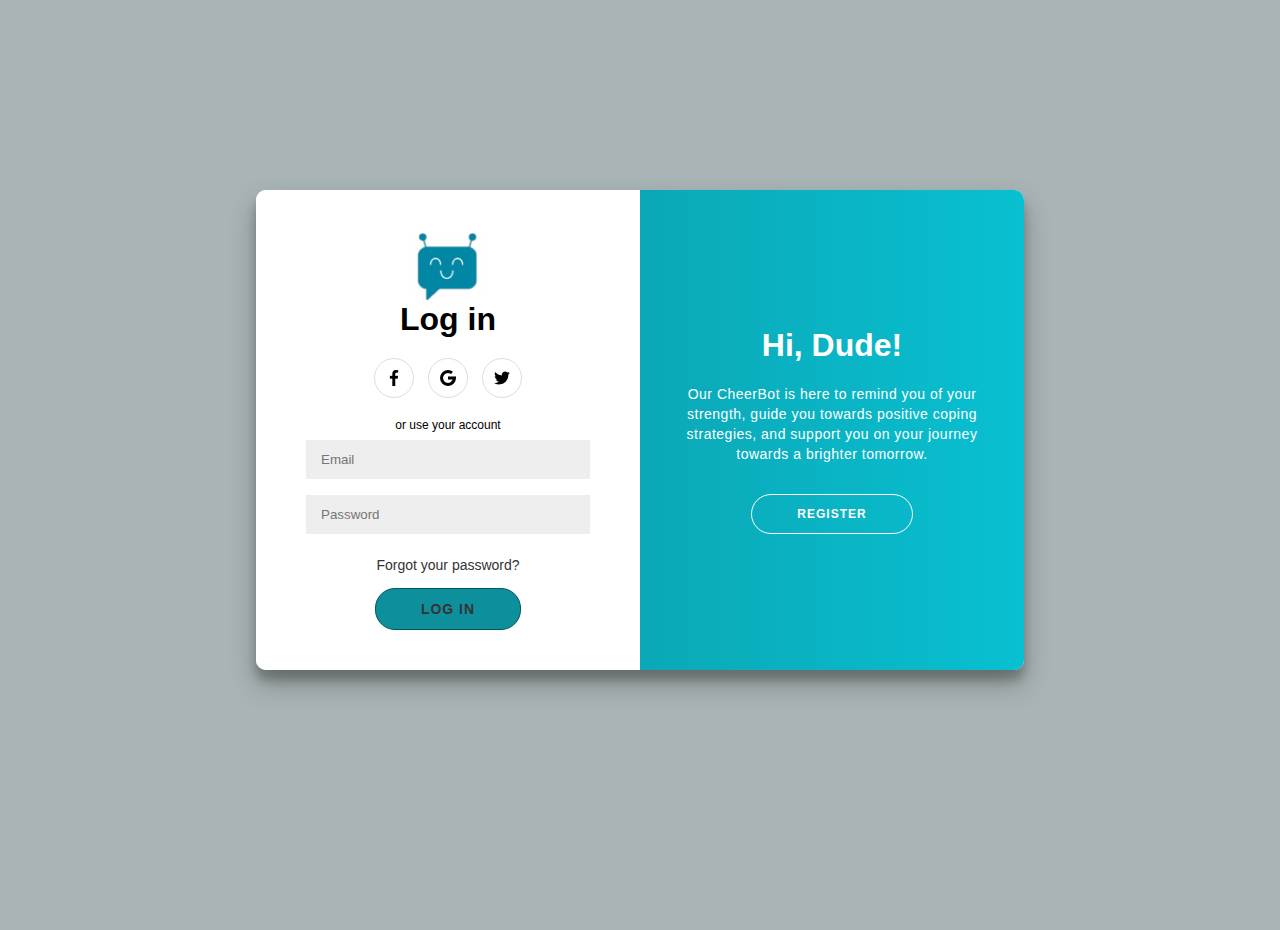
==== index.html @ a240fb1e "Add files via upload" ====
<html>
<head>
  <title>CheerBot</title>
	<style>
		* {
	box-sizing: border-box;
}

body {
	background: #a8b4b5;
	display: flex;
	justify-content: center;
	align-items: center;
	flex-direction: column;
	font-family: 'Montserrat', sans-serif;
	height: 100vh;
	margin: -20px 0 50px;
}

h1 {
	font-weight: bold;
	margin: 0;
}

p {
	font-size: 14px;
	font-weight: 100;
	line-height: 20px;
	letter-spacing: 0.5px;
	margin: 20px 0 30px;
}

span {
	font-size: 12px;
}

a {
	color: #333;
	font-size: 14px;
	text-decoration: none;
	margin: 15px 0;
}

button {
	border-radius: 20px;
	border: 1px solid #03575e;
	background-color: #0e909c;
	color: #FFFFFF;
	font-size: 12px;
	font-weight: bold;
	padding: 12px 45px;
	letter-spacing: 1px;
	text-transform: uppercase;
	transition: transform 80ms ease-in;
}

button:active {
	transform: scale(0.95);
}

button:focus {
	outline: none;
}

button.ghost {
	background-color: transparent;
	border-color: #FFFFFF;
}

form {
	background-color: #FFFFFF;
	display: flex;
	align-items: center;
	justify-content: center;
	flex-direction: column;
	padding: 0 50px;
	height: 100%;
	text-align: center;
}

input {
	background-color: #eee;
	border: none;
	padding: 12px 15px;
	margin: 8px 0;
	width: 100%;
}

.container {
	background-color: #fff;
	border-radius: 10px;
  	box-shadow: 0 14px 28px rgba(0,0,0,0.25), 
			0 10px 10px rgba(0,0,0,0.22);
	position: relative;
	overflow: hidden;
	width: 768px;
	max-width: 100%;
	min-height: 480px;
}

.form-container {
	position: absolute;
	top: 0;
	height: 100%;
	transition: all 0.6s ease-in-out;
}

.sign-in-container {
	left: 0;
	width: 50%;
	z-index: 2;
}

.container.right-panel-active .sign-in-container {
	transform: translateX(100%);
}

.sign-up-container {
	left: 0;
	width: 50%;
	opacity: 0;
	z-index: 1;
}

.container.right-panel-active .sign-up-container {
	transform: translateX(100%);
	opacity: 1;
	z-index: 5;
	animation: show 0.6s;
}

@keyframes show {
	0%, 49.99% {
		opacity: 0;
		z-index: 1;
	}
	
	50%, 100% {
		opacity: 1;
		z-index: 5;
	}
}

.overlay-container {
	position: absolute;
	top: 0;
	left: 50%;
	width: 50%;
	height: 100%;
	overflow: hidden;
	transition: transform 0.6s ease-in-out;
	z-index: 100;
}

.container.right-panel-active .overlay-container{
	transform: translateX(-100%);
}

.overlay {
	background: #0e909c;
	background: -webkit-linear-gradient(to right, #0e909c, #0e909c);
	background: linear-gradient(to right, #0e909c, #08c0d1);
	background-repeat: no-repeat;
	background-size: cover;#FF416C
	background-position: 0 0;
	color: #FFFFFF;
	position: relative;
	left: -100%;
	height: 100%;
	width: 200%;
  	transform: translateX(0);
	transition: transform 0.6s ease-in-out;
}

.container.right-panel-active .overlay {
  	transform: translateX(50%);
}

.overlay-panel {
	position: absolute;
	display: flex;
	align-items: center;
	justify-content: center;
	flex-direction: column;
	padding: 0 40px;
	text-align: center;
	top: 0;
	height: 100%;
	width: 50%;
	transform: translateX(0);
	transition: transform 0.6s ease-in-out;
}

.overlay-left {
	transform: translateX(-20%);
}

.container.right-panel-active .overlay-left {
	transform: translateX(0);
}

.overlay-right {
	right: 0;
	transform: translateX(0);
}

.container.right-panel-active .overlay-right {
	transform: translateX(20%);
}

.social-container {
	margin: 20px 0;
}

.social-container a {
	border: 1px solid #DDDDDD;
	border-radius: 50%;
	display: inline-flex;
	justify-content: center;
	align-items: center;
	margin: 0 5px;
	height: 40px;
	width: 40px;
}


.cheerbot{
	width:70px;
	height:70px;
}


</style>
  
</head>
<body>
<div class="container" id="container">
	<div class="form-container sign-up-container">
		<form action="#">
			<img src="cheerbot logzz.png" class="cheerbot" alt="CheerBot Icon">
			<h1>Create Account</h1>
			<div class="social-container">
				
                <a href="#" class="social"><img src="facebook-app-symbol.png" alt="Facebook Icon"></a>
			    <a href="#" class="social" ><img src="google.png" alt="Google Icon"></a>
				<a href="#" class="social"><img src="twitter.png" alt="Twitter Icon"></a>
			</div>
			<span>or use your email for registration</span>
			<input type="text" placeholder="Name" />
			<input type="email" placeholder="Email" />
			<input type="password" placeholder="Password" />
			<button>Register</button>
		</form>
	</div>
	<div class="form-container sign-in-container">
		<form action="#">
			<img src="cheerbot logzz.png" class="cheerbot" alt="CheerBot Icon">

			<h1>Log in</h1>
			<div class="social-container">
				 <a href="#" class="social"><img src="facebook-app-symbol.png" alt="Facebook Icon"></a>
			    <a href="#" class="social" ><img src="google.png" alt="Google Icon"></a>
				<a href="#" class="social"><img src="twitter.png" alt="Twitter Icon"></a>
			</div>
			<span>or use your account</span>
			<input type="email" placeholder="Email" />
			<input type="password" placeholder="Password" />
			<a href="#">Forgot your password?</a>
			<button><a href="CheerBot chat.html">Log In</a></button>
		</form>
	</div>
	<div class="overlay-container">
		<div class="overlay">
			<div class="overlay-panel overlay-left">
				<h1>CheerBot Welcomes You!</h1>
				<p>To keep connected with us please login with your personal info</p>
				<button class="ghost" id="signIn">Log In</button>
			</div>
			<div class="overlay-panel overlay-right">
				<h1>Hi, Dude!</h1>
				<p>Our CheerBot is here to remind you of your strength, guide you towards positive coping strategies, and support you on your journey towards a brighter tomorrow.</p>
				<button class="ghost" id="signUp">Register</button>
			</div>
		</div>
	</div>
</div>


</body>
<script type="text/javascript">
	
const signUpButton = document.getElementById('signUp');
const signInButton = document.getElementById('signIn');
const container = document.getElementById('container');

signUpButton.addEventListener('click', () => {
	container.classList.add("right-panel-active");
});

signInButton.addEventListener('click', () => {
	container.classList.remove("right-panel-active");
});

</script>
</html>
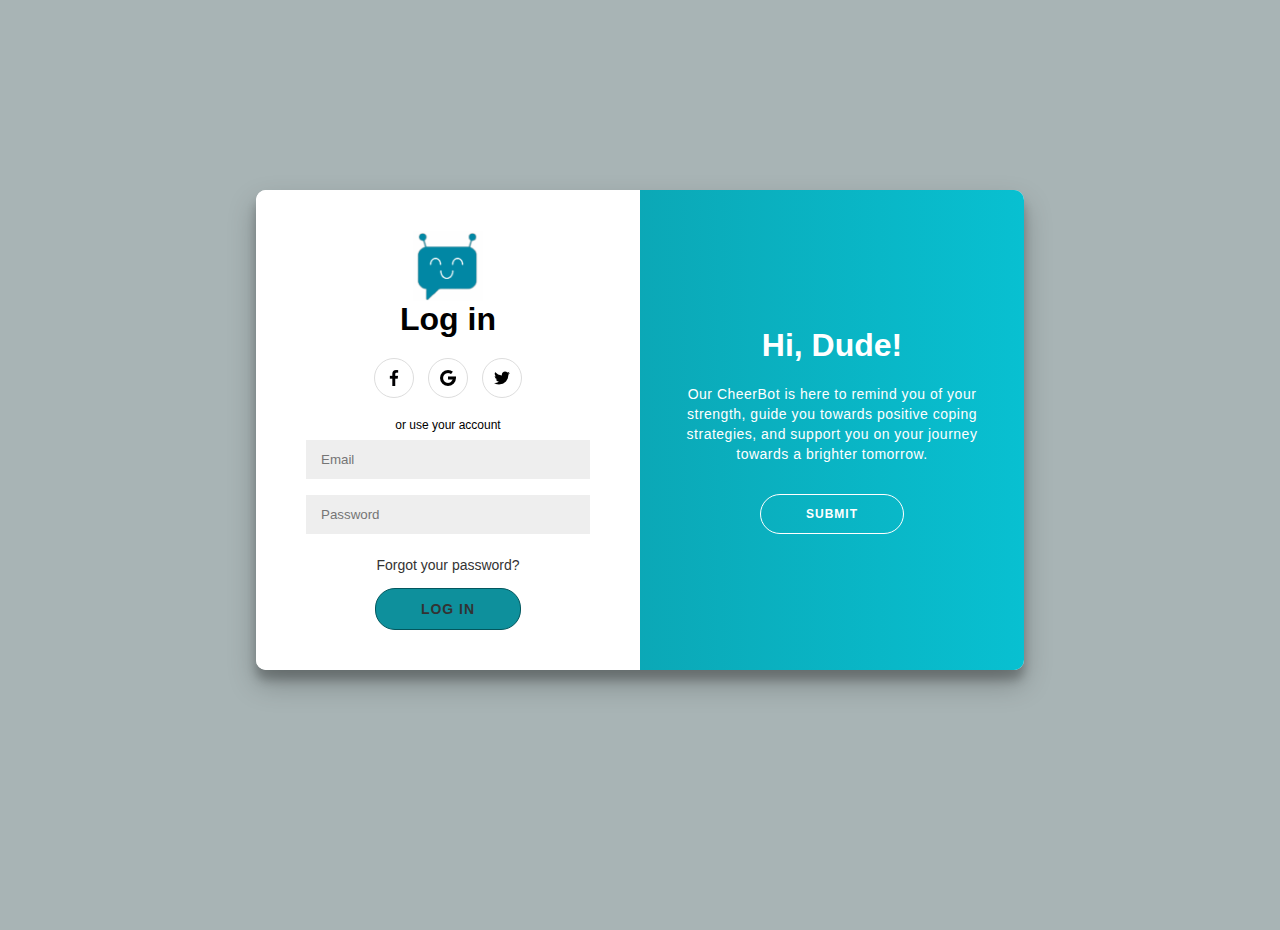
==== commit 01e18261: "Update index.html" ====
--- a/index.html
+++ b/index.html
@@ -279,7 +279,7 @@
 			<div class="overlay-panel overlay-right">
 				<h1>Hi, Dude!</h1>
 				<p>Our CheerBot is here to remind you of your strength, guide you towards positive coping strategies, and support you on your journey towards a brighter tomorrow.</p>
-				<button class="ghost" id="signUp">Register</button>
+				<button class="ghost" id="signUp">Submit</button>
 			</div>
 		</div>
 	</div>
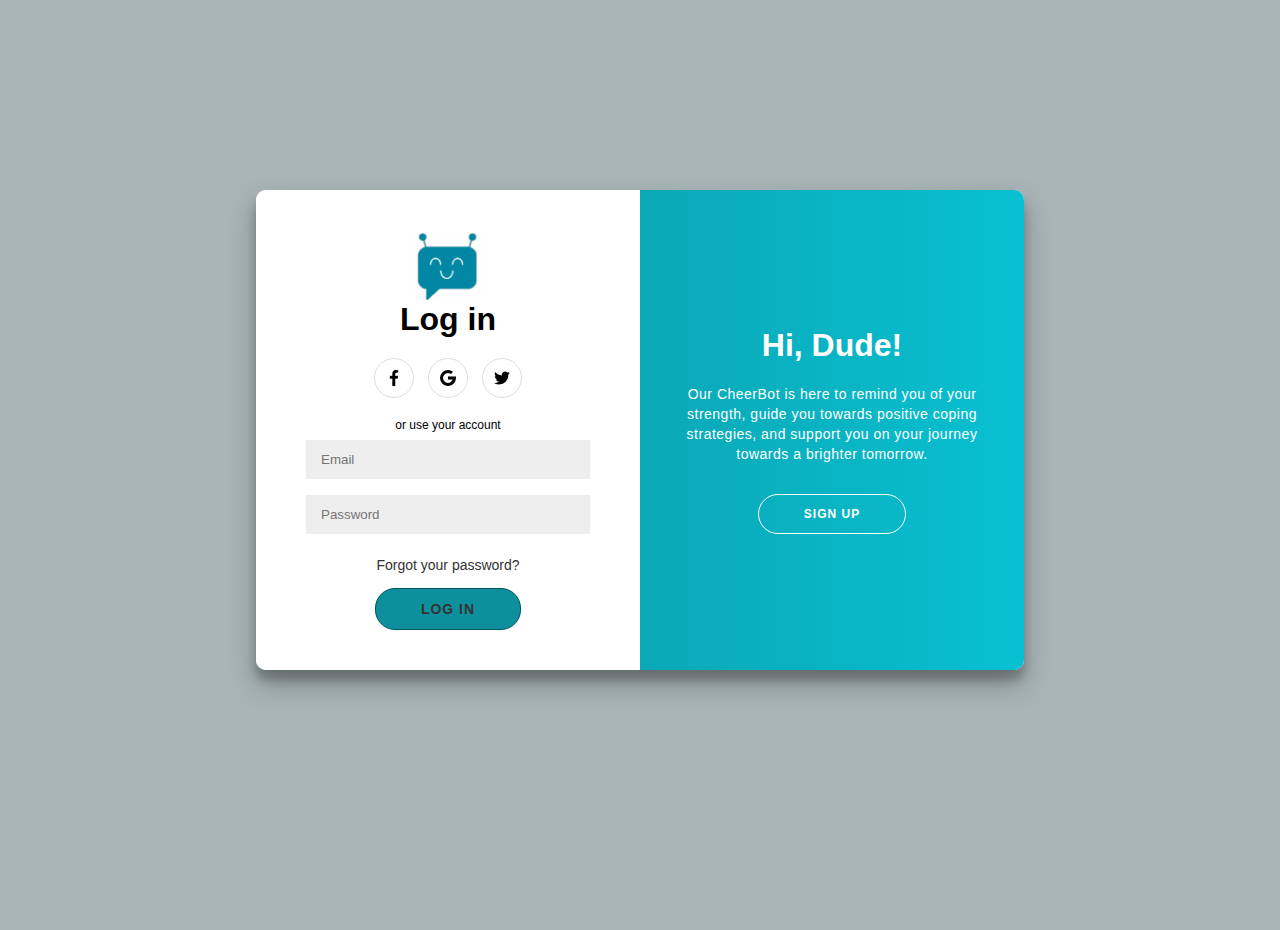
==== commit 1ab6532a: "Update index.html" ====
--- a/index.html
+++ b/index.html
@@ -279,7 +279,7 @@
 			<div class="overlay-panel overlay-right">
 				<h1>Hi, Dude!</h1>
 				<p>Our CheerBot is here to remind you of your strength, guide you towards positive coping strategies, and support you on your journey towards a brighter tomorrow.</p>
-				<button class="ghost" id="signUp">Submit</button>
+				<button class="ghost" id="signUp">Sign Up</button>
 			</div>
 		</div>
 	</div>
